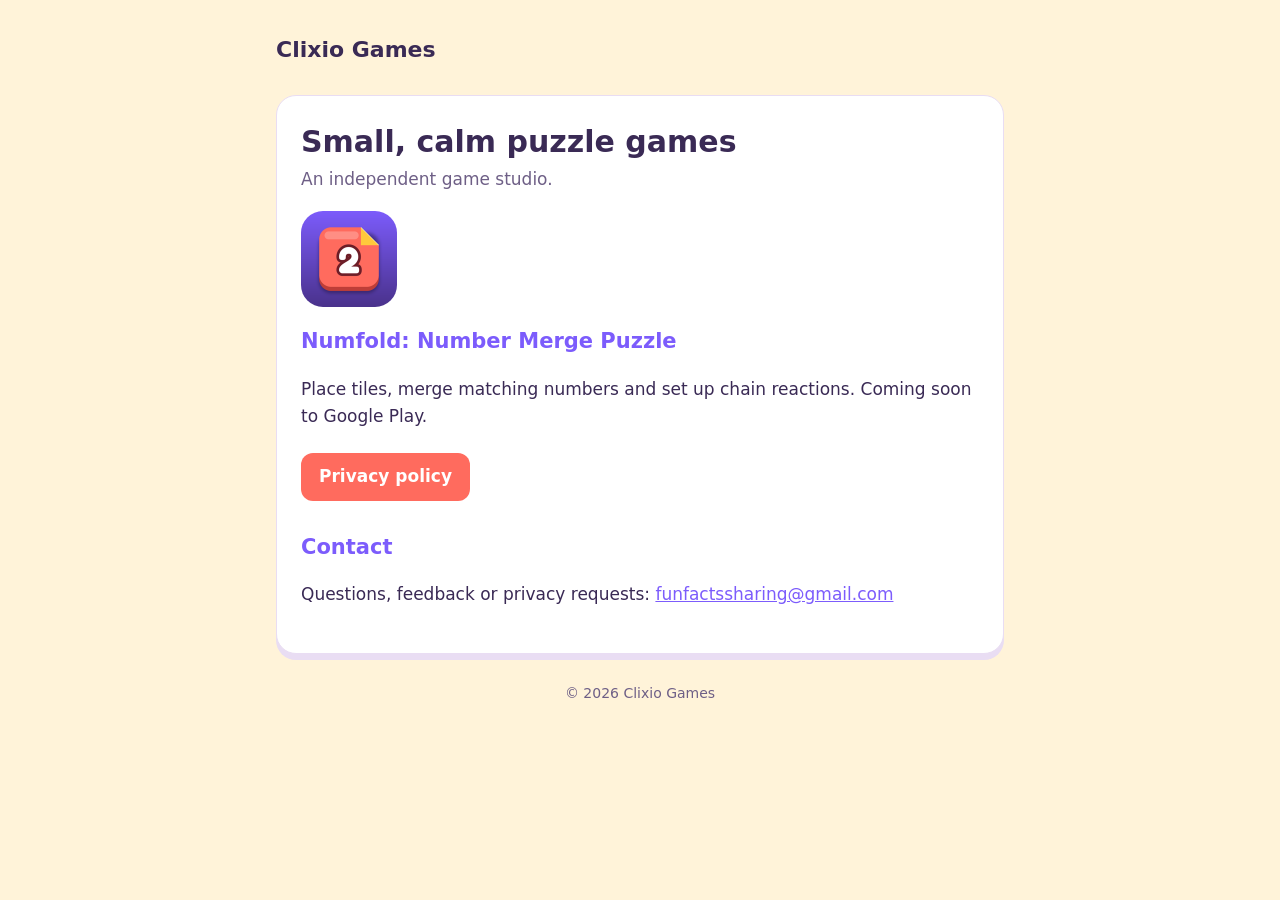
==== index.html @ c072f982 "Add files via upload" ====
<!doctype html>
<html lang="en">
<head>
<meta charset="utf-8">
<meta name="viewport" content="width=device-width, initial-scale=1">
<title>Clixio Games</title>
<meta name="description" content="Clixio Games — makers of Numfold: Number Merge Puzzle.">
<link rel="icon" href="numfold-icon.png">
<link rel="stylesheet" href="style.css">
</head>
<body>
<div class="wrap">
  <header><a href="./">Clixio Games</a></header>
  <main class="card">
    <h1>Small, calm puzzle games</h1>
    <p class="meta">An independent game studio.</p>
    <div class="app">
      <img src="numfold-icon.png" alt="Numfold app icon">
      <div>
        <h2 style="margin-top:0">Numfold: Number Merge Puzzle</h2>
        <p>Place tiles, merge matching numbers and set up chain reactions. Coming soon to Google Play.</p>
        <a class="btn" href="privacy-policy.html">Privacy policy</a>
      </div>
    </div>
    <h2>Contact</h2>
    <p>Questions, feedback or privacy requests: <a href="mailto:funfactssharing@gmail.com">funfactssharing@gmail.com</a></p>
  </main>
  <footer>&copy; 2026 Clixio Games</footer>
</div>
</body>
</html>
---- style.css ----
:root{--bg:#FFF3D9;--card:#FFFFFF;--ink:#3A2A55;--soft:#6E5F86;--brand:#7C5CFC;--coral:#FF6B5E;--line:#E9DDF3}
@media (prefers-color-scheme:dark){:root{--bg:#1E1633;--card:#2A2045;--ink:#F3EEFF;--soft:#C3B7DD;--brand:#A08BFF;--coral:#FF8A7E;--line:#3D3160}}
*{box-sizing:border-box}
body{margin:0;background:var(--bg);color:var(--ink);font:17px/1.6 system-ui,-apple-system,"Segoe UI",Roboto,Helvetica,Arial,sans-serif}
.wrap{max-width:760px;margin:0 auto;padding:32px 16px 64px}
header{display:flex;align-items:center;gap:14px;margin-bottom:28px}
header img{width:56px;height:56px;border-radius:14px}
header a{color:var(--ink);text-decoration:none;font-weight:800;font-size:22px}
.card{background:var(--card);border:1px solid var(--line);border-radius:20px;padding:28px 24px;box-shadow:0 6px 0 var(--line)}
h1{font-size:30px;line-height:1.2;margin:0 0 6px}
h2{font-size:21px;margin:30px 0 8px;color:var(--brand)}
.meta{color:var(--soft);margin:0 0 18px}
a{color:var(--brand)}
ul{padding-left:22px}
.app{display:flex;gap:18px;align-items:center;flex-wrap:wrap}
.app img{width:96px;height:96px;border-radius:22px}
.btn{display:inline-block;background:var(--coral);color:#fff;font-weight:700;text-decoration:none;padding:10px 18px;border-radius:12px;margin-top:6px}
footer{color:var(--soft);font-size:14px;margin-top:28px;text-align:center}
.card{overflow-wrap:anywhere}
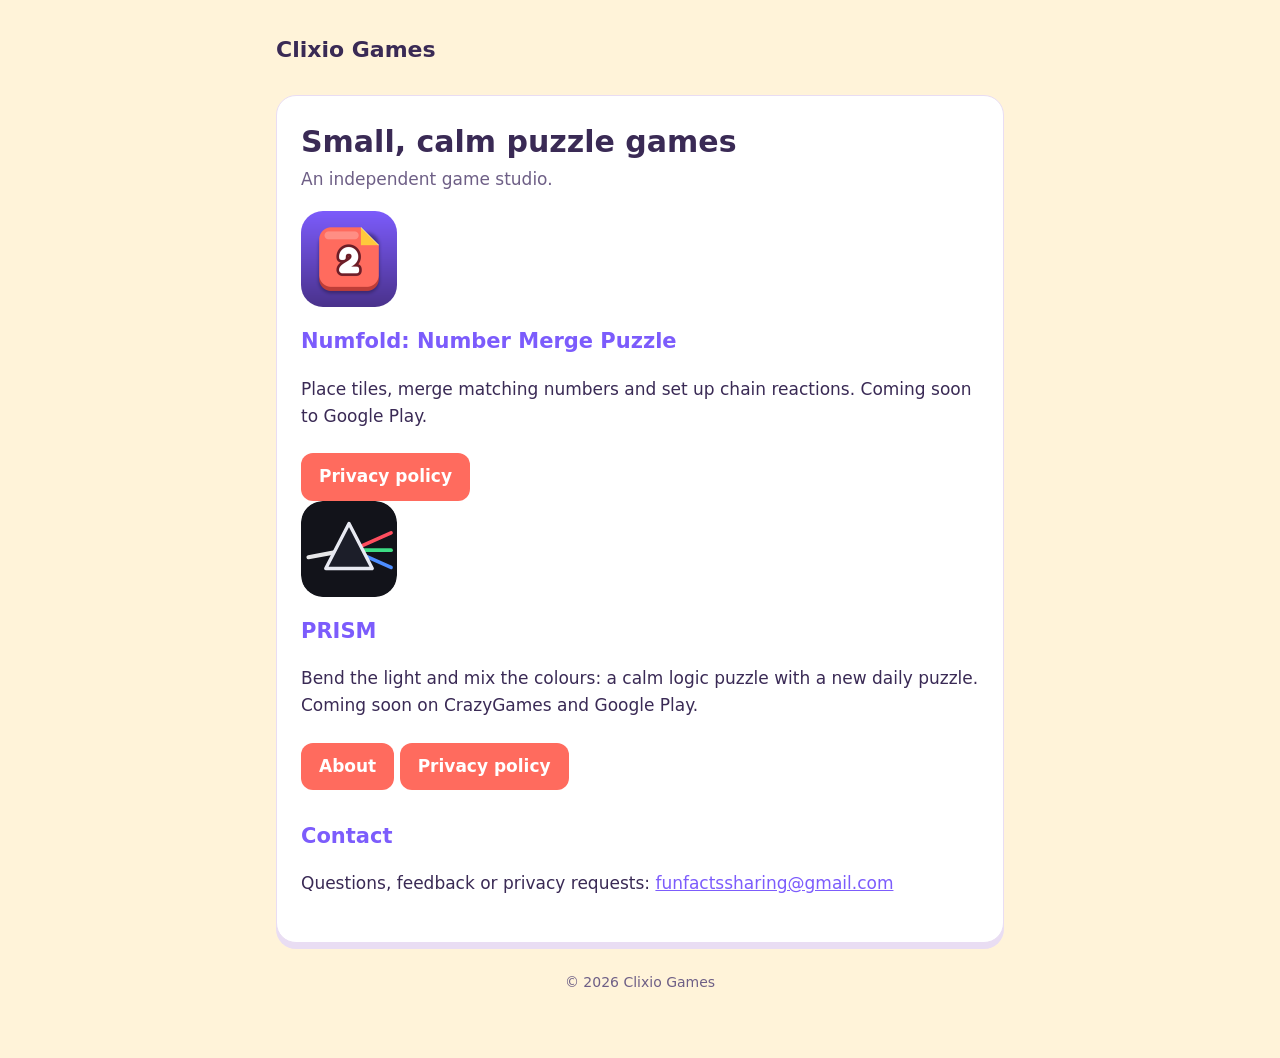
==== commit 2fffd829: "Add PRISM page, privacy policy and credits Co-Authored-By: Claude Opus 5.5 <noreply@anthropic.com> C" ====
--- a/index.html
+++ b/index.html
@@ -4,7 +4,7 @@
 <meta charset="utf-8">
 <meta name="viewport" content="width=device-width, initial-scale=1">
 <title>Clixio Games</title>
-<meta name="description" content="Clixio Games — makers of Numfold: Number Merge Puzzle.">
+<meta name="description" content="Clixio Games — makers of Numfold and PRISM.">
 <link rel="icon" href="numfold-icon.png">
 <link rel="stylesheet" href="style.css">
 </head>
@@ -22,6 +22,14 @@
         <a class="btn" href="privacy-policy.html">Privacy policy</a>
       </div>
     </div>
+    <div class="app">
+      <img src="prism/icon.svg" alt="PRISM icon">
+      <div>
+        <h2 style="margin-top:0">PRISM</h2>
+        <p>Bend the light and mix the colours: a calm logic puzzle with a new daily puzzle. Coming soon on CrazyGames and Google Play.</p>
+        <a class="btn" href="prism/">About</a> <a class="btn" href="prism/privacy.html">Privacy policy</a>
+      </div>
+    </div>
     <h2>Contact</h2>
     <p>Questions, feedback or privacy requests: <a href="mailto:funfactssharing@gmail.com">funfactssharing@gmail.com</a></p>
   </main>
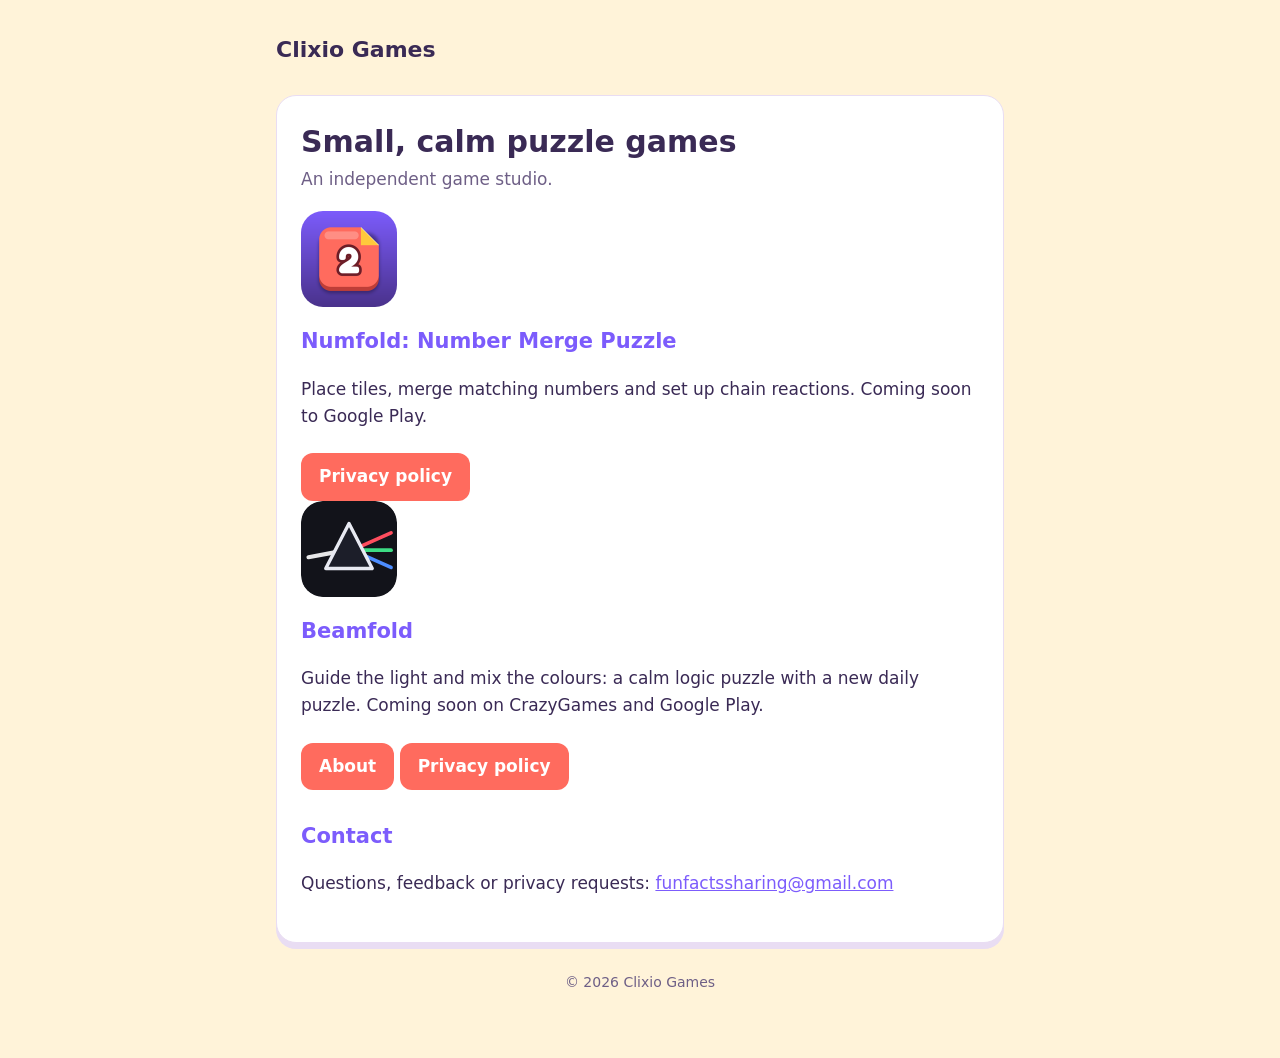
==== commit 370e26fb: "Rename PRISM to Beamfold Co-Authored-By: Claude Opus 5.5 <noreply@anthropic.com> Claude-Session: htt" ====
--- a/index.html
+++ b/index.html
@@ -4,7 +4,7 @@
 <meta charset="utf-8">
 <meta name="viewport" content="width=device-width, initial-scale=1">
 <title>Clixio Games</title>
-<meta name="description" content="Clixio Games — makers of Numfold and PRISM.">
+<meta name="description" content="Clixio Games — makers of Numfold and Beamfold.">
 <link rel="icon" href="numfold-icon.png">
 <link rel="stylesheet" href="style.css">
 </head>
@@ -23,11 +23,11 @@
       </div>
     </div>
     <div class="app">
-      <img src="prism/icon.svg" alt="PRISM icon">
+      <img src="beamfold/icon.svg" alt="Beamfold icon">
       <div>
-        <h2 style="margin-top:0">PRISM</h2>
-        <p>Bend the light and mix the colours: a calm logic puzzle with a new daily puzzle. Coming soon on CrazyGames and Google Play.</p>
-        <a class="btn" href="prism/">About</a> <a class="btn" href="prism/privacy.html">Privacy policy</a>
+        <h2 style="margin-top:0">Beamfold</h2>
+        <p>Guide the light and mix the colours: a calm logic puzzle with a new daily puzzle. Coming soon on CrazyGames and Google Play.</p>
+        <a class="btn" href="beamfold/">About</a> <a class="btn" href="beamfold/privacy.html">Privacy policy</a>
       </div>
     </div>
     <h2>Contact</h2>
